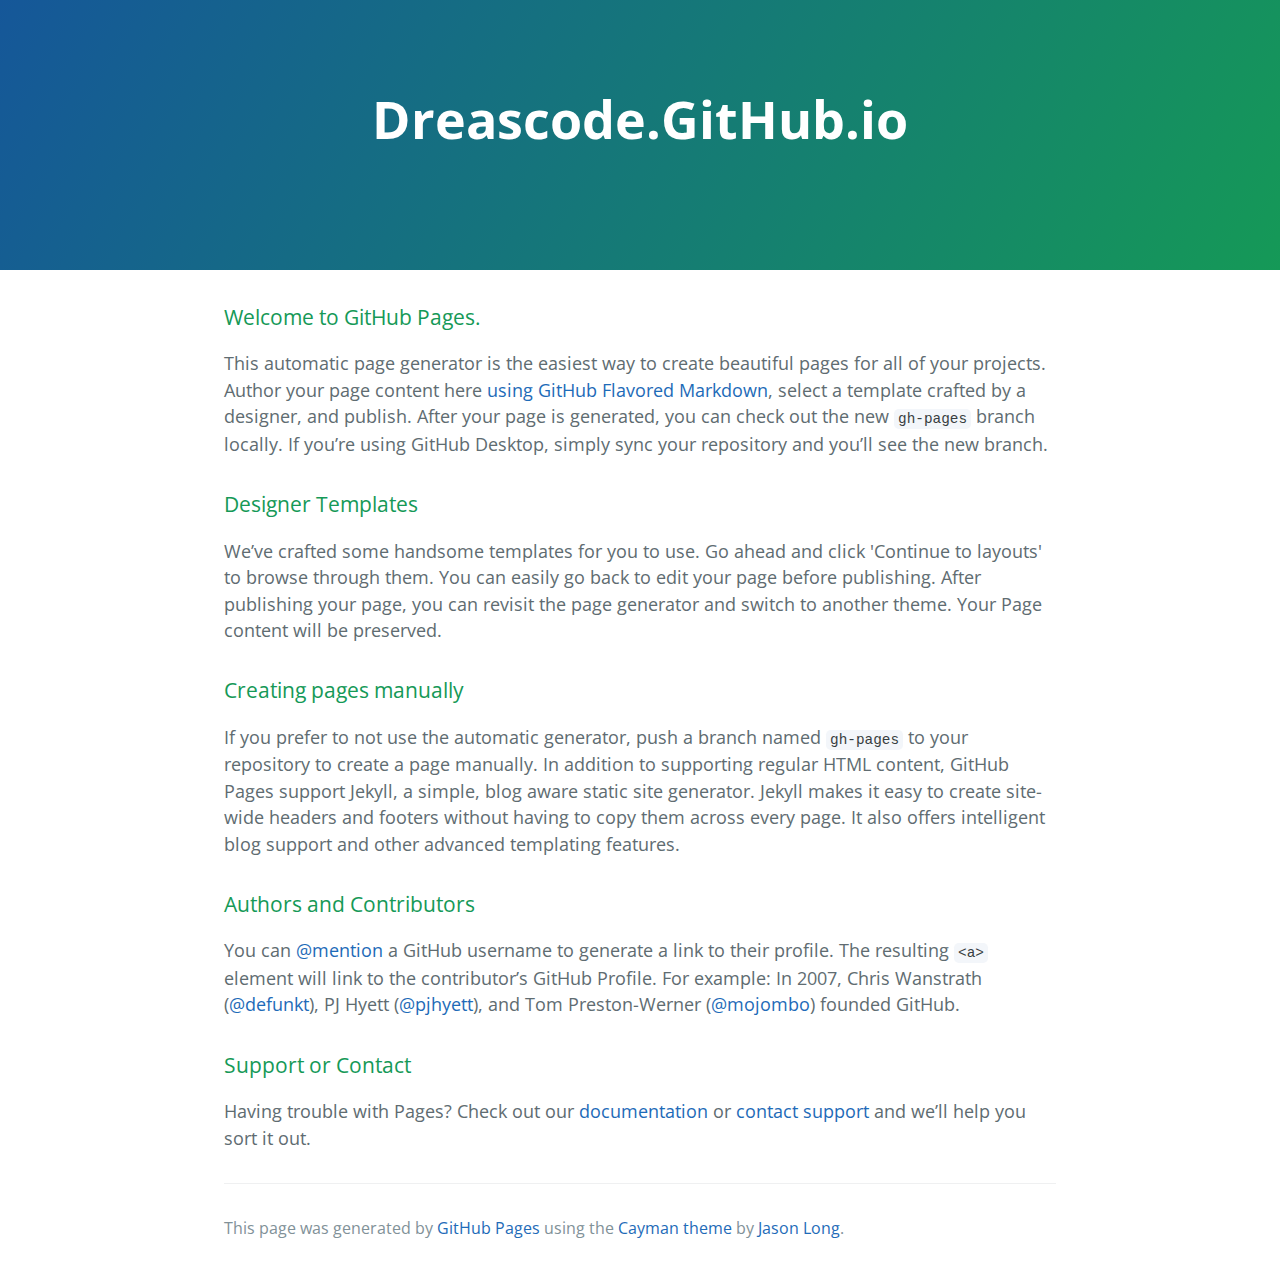
==== index.html @ dbf1ba08 "Replace master branch with page content via GitHub" ====
<!DOCTYPE html>
<html lang="en-us">
  <head>
    <meta charset="UTF-8">
    <title>Dreascode.GitHub.io by dreascode</title>
    <meta name="viewport" content="width=device-width, initial-scale=1">
    <link rel="stylesheet" type="text/css" href="stylesheets/normalize.css" media="screen">
    <link href='https://fonts.googleapis.com/css?family=Open+Sans:400,700' rel='stylesheet' type='text/css'>
    <link rel="stylesheet" type="text/css" href="stylesheets/stylesheet.css" media="screen">
    <link rel="stylesheet" type="text/css" href="stylesheets/github-light.css" media="screen">
  </head>
  <body>
    <section class="page-header">
      <h1 class="project-name">Dreascode.GitHub.io</h1>
      <h2 class="project-tagline"></h2>
    </section>

    <section class="main-content">
      <h3>
<a id="welcome-to-github-pages" class="anchor" href="#welcome-to-github-pages" aria-hidden="true"><span aria-hidden="true" class="octicon octicon-link"></span></a>Welcome to GitHub Pages.</h3>

<p>This automatic page generator is the easiest way to create beautiful pages for all of your projects. Author your page content here <a href="https://guides.github.com/features/mastering-markdown/">using GitHub Flavored Markdown</a>, select a template crafted by a designer, and publish. After your page is generated, you can check out the new <code>gh-pages</code> branch locally. If you’re using GitHub Desktop, simply sync your repository and you’ll see the new branch.</p>

<h3>
<a id="designer-templates" class="anchor" href="#designer-templates" aria-hidden="true"><span aria-hidden="true" class="octicon octicon-link"></span></a>Designer Templates</h3>

<p>We’ve crafted some handsome templates for you to use. Go ahead and click 'Continue to layouts' to browse through them. You can easily go back to edit your page before publishing. After publishing your page, you can revisit the page generator and switch to another theme. Your Page content will be preserved.</p>

<h3>
<a id="creating-pages-manually" class="anchor" href="#creating-pages-manually" aria-hidden="true"><span aria-hidden="true" class="octicon octicon-link"></span></a>Creating pages manually</h3>

<p>If you prefer to not use the automatic generator, push a branch named <code>gh-pages</code> to your repository to create a page manually. In addition to supporting regular HTML content, GitHub Pages support Jekyll, a simple, blog aware static site generator. Jekyll makes it easy to create site-wide headers and footers without having to copy them across every page. It also offers intelligent blog support and other advanced templating features.</p>

<h3>
<a id="authors-and-contributors" class="anchor" href="#authors-and-contributors" aria-hidden="true"><span aria-hidden="true" class="octicon octicon-link"></span></a>Authors and Contributors</h3>

<p>You can <a href="https://help.github.com/articles/basic-writing-and-formatting-syntax/#mentioning-users-and-teams" class="user-mention">@mention</a> a GitHub username to generate a link to their profile. The resulting <code>&lt;a&gt;</code> element will link to the contributor’s GitHub Profile. For example: In 2007, Chris Wanstrath (<a href="https://github.com/defunkt" class="user-mention">@defunkt</a>), PJ Hyett (<a href="https://github.com/pjhyett" class="user-mention">@pjhyett</a>), and Tom Preston-Werner (<a href="https://github.com/mojombo" class="user-mention">@mojombo</a>) founded GitHub.</p>

<h3>
<a id="support-or-contact" class="anchor" href="#support-or-contact" aria-hidden="true"><span aria-hidden="true" class="octicon octicon-link"></span></a>Support or Contact</h3>

<p>Having trouble with Pages? Check out our <a href="https://help.github.com/pages">documentation</a> or <a href="https://github.com/contact">contact support</a> and we’ll help you sort it out.</p>

      <footer class="site-footer">

        <span class="site-footer-credits">This page was generated by <a href="https://pages.github.com">GitHub Pages</a> using the <a href="https://github.com/jasonlong/cayman-theme">Cayman theme</a> by <a href="https://twitter.com/jasonlong">Jason Long</a>.</span>
      </footer>

    </section>

  
  </body>
</html>
---- stylesheets/stylesheet.css ----
* {
  box-sizing: border-box; }

body {
  padding: 0;
  margin: 0;
  font-family: "Open Sans", "Helvetica Neue", Helvetica, Arial, sans-serif;
  font-size: 16px;
  line-height: 1.5;
  color: #606c71; }

a {
  color: #1e6bb8;
  text-decoration: none; }
  a:hover {
    text-decoration: underline; }

.btn {
  display: inline-block;
  margin-bottom: 1rem;
  color: rgba(255, 255, 255, 0.7);
  background-color: rgba(255, 255, 255, 0.08);
  border-color: rgba(255, 255, 255, 0.2);
  border-style: solid;
  border-width: 1px;
  border-radius: 0.3rem;
  transition: color 0.2s, background-color 0.2s, border-color 0.2s; }
  .btn + .btn {
    margin-left: 1rem; }

.btn:hover {
  color: rgba(255, 255, 255, 0.8);
  text-decoration: none;
  background-color: rgba(255, 255, 255, 0.2);
  border-color: rgba(255, 255, 255, 0.3); }

@media screen and (min-width: 64em) {
  .btn {
    padding: 0.75rem 1rem; } }

@media screen and (min-width: 42em) and (max-width: 64em) {
  .btn {
    padding: 0.6rem 0.9rem;
    font-size: 0.9rem; } }

@media screen and (max-width: 42em) {
  .btn {
    display: block;
    width: 100%;
    padding: 0.75rem;
    font-size: 0.9rem; }
    .btn + .btn {
      margin-top: 1rem;
      margin-left: 0; } }

.page-header {
  color: #fff;
  text-align: center;
  background-color: #159957;
  background-image: linear-gradient(120deg, #155799, #159957); }

@media screen and (min-width: 64em) {
  .page-header {
    padding: 5rem 6rem; } }

@media screen and (min-width: 42em) and (max-width: 64em) {
  .page-header {
    padding: 3rem 4rem; } }

@media screen and (max-width: 42em) {
  .page-header {
    padding: 2rem 1rem; } }

.project-name {
  margin-top: 0;
  margin-bottom: 0.1rem; }

@media screen and (min-width: 64em) {
  .project-name {
    font-size: 3.25rem; } }

@media screen and (min-width: 42em) and (max-width: 64em) {
  .project-name {
    font-size: 2.25rem; } }

@media screen and (max-width: 42em) {
  .project-name {
    font-size: 1.75rem; } }

.project-tagline {
  margin-bottom: 2rem;
  font-weight: normal;
  opacity: 0.7; }

@media screen and (min-width: 64em) {
  .project-tagline {
    font-size: 1.25rem; } }

@media screen and (min-width: 42em) and (max-width: 64em) {
  .project-tagline {
    font-size: 1.15rem; } }

@media screen and (max-width: 42em) {
  .project-tagline {
    font-size: 1rem; } }

.main-content :first-child {
  margin-top: 0; }
.main-content img {
  max-width: 100%; }
.main-content h1, .main-content h2, .main-content h3, .main-content h4, .main-content h5, .main-content h6 {
  margin-top: 2rem;
  margin-bottom: 1rem;
  font-weight: normal;
  color: #159957; }
.main-content p {
  margin-bottom: 1em; }
.main-content code {
  padding: 2px 4px;
  font-family: Consolas, "Liberation Mono", Menlo, Courier, monospace;
  font-size: 0.9rem;
  color: #383e41;
  background-color: #f3f6fa;
  border-radius: 0.3rem; }
.main-content pre {
  padding: 0.8rem;
  margin-top: 0;
  margin-bottom: 1rem;
  font: 1rem Consolas, "Liberation Mono", Menlo, Courier, monospace;
  color: #567482;
  word-wrap: normal;
  background-color: #f3f6fa;
  border: solid 1px #dce6f0;
  border-radius: 0.3rem; }
  .main-content pre > code {
    padding: 0;
    margin: 0;
    font-size: 0.9rem;
    color: #567482;
    word-break: normal;
    white-space: pre;
    background: transparent;
    border: 0; }
.main-content .highlight {
  margin-bottom: 1rem; }
  .main-content .highlight pre {
    margin-bottom: 0;
    word-break: normal; }
.main-content .highlight pre, .main-content pre {
  padding: 0.8rem;
  overflow: auto;
  font-size: 0.9rem;
  line-height: 1.45;
  border-radius: 0.3rem; }
.main-content pre code, .main-content pre tt {
  display: inline;
  max-width: initial;
  padding: 0;
  margin: 0;
  overflow: initial;
  line-height: inherit;
  word-wrap: normal;
  background-color: transparent;
  border: 0; }
  .main-content pre code:before, .main-content pre code:after, .main-content pre tt:before, .main-content pre tt:after {
    content: normal; }
.main-content ul, .main-content ol {
  margin-top: 0; }
.main-content blockquote {
  padding: 0 1rem;
  margin-left: 0;
  color: #819198;
  border-left: 0.3rem solid #dce6f0; }
  .main-content blockquote > :first-child {
    margin-top: 0; }
  .main-content blockquote > :last-child {
    margin-bottom: 0; }
.main-content table {
  display: block;
  width: 100%;
  overflow: auto;
  word-break: normal;
  word-break: keep-all; }
  .main-content table th {
    font-weight: bold; }
  .main-content table th, .main-content table td {
    padding: 0.5rem 1rem;
    border: 1px solid #e9ebec; }
.main-content dl {
  padding: 0; }
  .main-content dl dt {
    padding: 0;
    margin-top: 1rem;
    font-size: 1rem;
    font-weight: bold; }
  .main-content dl dd {
    padding: 0;
    margin-bottom: 1rem; }
.main-content hr {
  height: 2px;
  padding: 0;
  margin: 1rem 0;
  background-color: #eff0f1;
  border: 0; }

@media screen and (min-width: 64em) {
  .main-content {
    max-width: 64rem;
    padding: 2rem 6rem;
    margin: 0 auto;
    font-size: 1.1rem; } }

@media screen and (min-width: 42em) and (max-width: 64em) {
  .main-content {
    padding: 2rem 4rem;
    font-size: 1.1rem; } }

@media screen and (max-width: 42em) {
  .main-content {
    padding: 2rem 1rem;
    font-size: 1rem; } }

.site-footer {
  padding-top: 2rem;
  margin-top: 2rem;
  border-top: solid 1px #eff0f1; }

.site-footer-owner {
  display: block;
  font-weight: bold; }

.site-footer-credits {
  color: #819198; }

@media screen and (min-width: 64em) {
  .site-footer {
    font-size: 1rem; } }

@media screen and (min-width: 42em) and (max-width: 64em) {
  .site-footer {
    font-size: 1rem; } }

@media screen and (max-width: 42em) {
  .site-footer {
    font-size: 0.9rem; } }
---- stylesheets/github-light.css ----
/*
   Copyright 2014 GitHub Inc.

   Licensed under the Apache License, Version 2.0 (the "License");
   you may not use this file except in compliance with the License.
   You may obtain a copy of the License at

       http://www.apache.org/licenses/LICENSE-2.0

   Unless required by applicable law or agreed to in writing, software
   distributed under the License is distributed on an "AS IS" BASIS,
   WITHOUT WARRANTIES OR CONDITIONS OF ANY KIND, either express or implied.
   See the License for the specific language governing permissions and
   limitations under the License.

*/

.pl-c /* comment */ {
  color: #969896;
}

.pl-c1      /* constant, markup.raw, meta.diff.header, meta.module-reference, meta.property-name, support, support.constant, support.variable, variable.other.constant */,
.pl-s .pl-v /* string variable */ {
  color: #0086b3;
}

.pl-e  /* entity */,
.pl-en /* entity.name */ {
  color: #795da3;
}

.pl-s .pl-s1 /* string source */,
.pl-smi      /* storage.modifier.import, storage.modifier.package, storage.type.java, variable.other, variable.parameter.function */ {
  color: #333;
}

.pl-ent /* entity.name.tag */ {
  color: #63a35c;
}

.pl-k /* keyword, storage, storage.type */ {
  color: #a71d5d;
}

.pl-pds              /* punctuation.definition.string, string.regexp.character-class */,
.pl-s                /* string */,
.pl-s .pl-pse .pl-s1 /* string punctuation.section.embedded source */,
.pl-sr               /* string.regexp */,
.pl-sr .pl-cce       /* string.regexp constant.character.escape */,
.pl-sr .pl-sra       /* string.regexp string.regexp.arbitrary-repitition */,
.pl-sr .pl-sre       /* string.regexp source.ruby.embedded */ {
  color: #183691;
}

.pl-v /* variable */ {
  color: #ed6a43;
}

.pl-id /* invalid.deprecated */ {
  color: #b52a1d;
}

.pl-ii /* invalid.illegal */ {
  background-color: #b52a1d;
  color: #f8f8f8;
}

.pl-sr .pl-cce /* string.regexp constant.character.escape */ {
  color: #63a35c;
  font-weight: bold;
}

.pl-ml /* markup.list */ {
  color: #693a17;
}

.pl-mh        /* markup.heading */,
.pl-mh .pl-en /* markup.heading entity.name */,
.pl-ms        /* meta.separator */ {
  color: #1d3e81;
  font-weight: bold;
}

.pl-mq /* markup.quote */ {
  color: #008080;
}

.pl-mi /* markup.italic */ {
  color: #333;
  font-style: italic;
}

.pl-mb /* markup.bold */ {
  color: #333;
  font-weight: bold;
}

.pl-md /* markup.deleted, meta.diff.header.from-file */ {
  background-color: #ffecec;
  color: #bd2c00;
}

.pl-mi1 /* markup.inserted, meta.diff.header.to-file */ {
  background-color: #eaffea;
  color: #55a532;
}

.pl-mdr /* meta.diff.range */ {
  color: #795da3;
  font-weight: bold;
}

.pl-mo /* meta.output */ {
  color: #1d3e81;
}
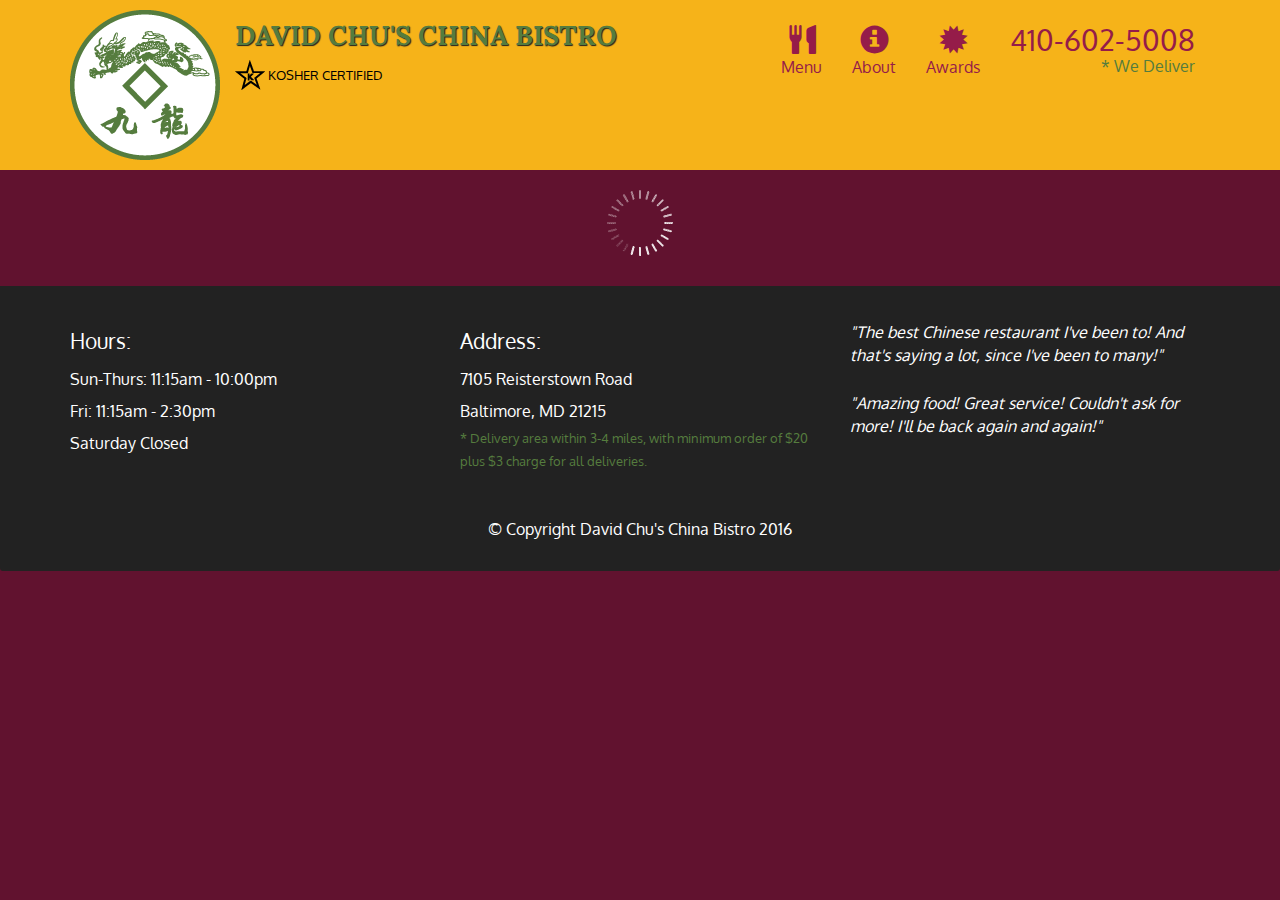
==== commit 63a5e6aa: "add files" ====
--- a/index.html
+++ b/index.html
@@ -1,53 +1,108 @@
-<!DOCTYPE html>
-<html lang="en-us">
+<!doctype html>
+<html lang="en">
   <head>
-    <meta charset="UTF-8">
-    <title>Dreascode.GitHub.io by dreascode</title>
+    <meta charset="utf-8">
+    <meta http-equiv="X-UA-Compatible" content="IE=edge">
     <meta name="viewport" content="width=device-width, initial-scale=1">
-    <link rel="stylesheet" type="text/css" href="stylesheets/normalize.css" media="screen">
-    <link href='https://fonts.googleapis.com/css?family=Open+Sans:400,700' rel='stylesheet' type='text/css'>
-    <link rel="stylesheet" type="text/css" href="stylesheets/stylesheet.css" media="screen">
-    <link rel="stylesheet" type="text/css" href="stylesheets/github-light.css" media="screen">
+    <title>David Chu's China Bistro</title>
+    <link rel="stylesheet" href="css/bootstrap.min.css">
+    <link rel="stylesheet" href="css/styles.css">
+    <link href='https://fonts.googleapis.com/css?family=Oxygen:400,300,700' rel='stylesheet' type='text/css'>
+    <link href='https://fonts.googleapis.com/css?family=Lora' rel='stylesheet' type='text/css'>
   </head>
-  <body>
-    <section class="page-header">
-      <h1 class="project-name">Dreascode.GitHub.io</h1>
-      <h2 class="project-tagline"></h2>
-    </section>
+<body>
+  <header>
+    <nav id="header-nav" class="navbar navbar-default">
+      <div class="container">
+        <div class="navbar-header">
+          <a href="index.html" class="pull-left visible-md visible-lg">
+            <div id="logo-img" alt="Logo image"></div>
+          </a>
 
-    <section class="main-content">
-      <h3>
-<a id="welcome-to-github-pages" class="anchor" href="#welcome-to-github-pages" aria-hidden="true"><span aria-hidden="true" class="octicon octicon-link"></span></a>Welcome to GitHub Pages.</h3>
+          <div class="navbar-brand">
+            <a href="index.html"><h1>David Chu's China Bistro</h1></a>
+            <p>
+              <img src="images/star-k-logo.png" alt="Kosher certification">
+              <span>Kosher Certified</span>
+            </p>
+          </div>
 
-<p>This automatic page generator is the easiest way to create beautiful pages for all of your projects. Author your page content here <a href="https://guides.github.com/features/mastering-markdown/">using GitHub Flavored Markdown</a>, select a template crafted by a designer, and publish. After your page is generated, you can check out the new <code>gh-pages</code> branch locally. If you’re using GitHub Desktop, simply sync your repository and you’ll see the new branch.</p>
+          <button id="navbarToggle" type="button" class="navbar-toggle collapsed" data-toggle="collapse" data-target="#collapsable-nav" aria-expanded="false">
+            <span class="sr-only">Toggle navigation</span>
+            <span class="icon-bar"></span>
+            <span class="icon-bar"></span>
+            <span class="icon-bar"></span>
+          </button>
+        </div>
+        
+        <div id="collapsable-nav" class="collapse navbar-collapse">
+           <ul id="nav-list" class="nav navbar-nav navbar-right">
+            <li id="navHomeButton" class="visible-xs active">
+              <a href="index.html">
+                <span class="glyphicon glyphicon-home"></span> Home</a>
+            </li>
+            <li id="navMenuButton">
+              <a href="#" onclick="$dc.loadMenuCategories();">
+                <span class="glyphicon glyphicon-cutlery"></span><br class="hidden-xs"> Menu</a>
+            </li>
+            <li>
+              <a href="#">
+                <span class="glyphicon glyphicon-info-sign"></span><br class="hidden-xs"> About</a>
+            </li>
+            <li>
+              <a href="#">
+                <span class="glyphicon glyphicon-certificate"></span><br class="hidden-xs"> Awards</a>
+            </li>
+            <li id="phone" class="hidden-xs">
+              <a href="tel:410-602-5008">
+                <span>410-602-5008</span></a><div>* We Deliver</div>
+            </li>
+          </ul><!-- #nav-list -->
+        </div><!-- .collapse .navbar-collapse -->
+      </div><!-- .container -->
+    </nav><!-- #header-nav -->
+  </header>
 
-<h3>
-<a id="designer-templates" class="anchor" href="#designer-templates" aria-hidden="true"><span aria-hidden="true" class="octicon octicon-link"></span></a>Designer Templates</h3>
+  <div id="call-btn" class="visible-xs">
+    <a class="btn" href="tel:410-602-5008">
+    <span class="glyphicon glyphicon-earphone"></span>
+    410-602-5008
+    </a>
+  </div>
+  <div id="xs-deliver" class="text-center visible-xs">* We Deliver</div>
 
-<p>We’ve crafted some handsome templates for you to use. Go ahead and click 'Continue to layouts' to browse through them. You can easily go back to edit your page before publishing. After publishing your page, you can revisit the page generator and switch to another theme. Your Page content will be preserved.</p>
+  <div id="main-content" class="container"></div>
 
-<h3>
-<a id="creating-pages-manually" class="anchor" href="#creating-pages-manually" aria-hidden="true"><span aria-hidden="true" class="octicon octicon-link"></span></a>Creating pages manually</h3>
+  <footer class="panel-footer">
+    <div class="container">
+      <div class="row">
+        <section id="hours" class="col-sm-4">
+          <span>Hours:</span><br>
+          Sun-Thurs: 11:15am - 10:00pm<br>
+          Fri: 11:15am - 2:30pm<br>
+          Saturday Closed
+          <hr class="visible-xs">
+        </section>
+        <section id="address" class="col-sm-4">
+          <span>Address:</span><br>
+          7105 Reisterstown Road<br>
+          Baltimore, MD 21215
+          <p>* Delivery area within 3-4 miles, with minimum order of $20 plus $3 charge for all deliveries.</p>
+          <hr class="visible-xs">
+        </section>
+        <section id="testimonials" class="col-sm-4">
+          <p>"The best Chinese restaurant I've been to! And that's saying a lot, since I've been to many!"</p>
+          <p>"Amazing food! Great service! Couldn't ask for more! I'll be back again and again!"</p>
+        </section>
+      </div>
+      <div class="text-center">&copy; Copyright David Chu's China Bistro 2016</div>
+    </div>
+  </footer>
 
-<p>If you prefer to not use the automatic generator, push a branch named <code>gh-pages</code> to your repository to create a page manually. In addition to supporting regular HTML content, GitHub Pages support Jekyll, a simple, blog aware static site generator. Jekyll makes it easy to create site-wide headers and footers without having to copy them across every page. It also offers intelligent blog support and other advanced templating features.</p>
-
-<h3>
-<a id="authors-and-contributors" class="anchor" href="#authors-and-contributors" aria-hidden="true"><span aria-hidden="true" class="octicon octicon-link"></span></a>Authors and Contributors</h3>
-
-<p>You can <a href="https://help.github.com/articles/basic-writing-and-formatting-syntax/#mentioning-users-and-teams" class="user-mention">@mention</a> a GitHub username to generate a link to their profile. The resulting <code>&lt;a&gt;</code> element will link to the contributor’s GitHub Profile. For example: In 2007, Chris Wanstrath (<a href="https://github.com/defunkt" class="user-mention">@defunkt</a>), PJ Hyett (<a href="https://github.com/pjhyett" class="user-mention">@pjhyett</a>), and Tom Preston-Werner (<a href="https://github.com/mojombo" class="user-mention">@mojombo</a>) founded GitHub.</p>
-
-<h3>
-<a id="support-or-contact" class="anchor" href="#support-or-contact" aria-hidden="true"><span aria-hidden="true" class="octicon octicon-link"></span></a>Support or Contact</h3>
-
-<p>Having trouble with Pages? Check out our <a href="https://help.github.com/pages">documentation</a> or <a href="https://github.com/contact">contact support</a> and we’ll help you sort it out.</p>
-
-      <footer class="site-footer">
-
-        <span class="site-footer-credits">This page was generated by <a href="https://pages.github.com">GitHub Pages</a> using the <a href="https://github.com/jasonlong/cayman-theme">Cayman theme</a> by <a href="https://twitter.com/jasonlong">Jason Long</a>.</span>
-      </footer>
-
-    </section>
-
-  
-  </body>
+  <!-- jQuery (Bootstrap JS plugins depend on it) -->
+  <script src="js/jquery-2.1.4.min.js"></script>
+  <script src="js/bootstrap.min.js"></script>
+  <script src="js/ajax-utils.js"></script>
+  <script src="js/script.js"></script>
+</body>
 </html>
--- a/css/styles.css
+++ b/css/styles.css
@@ -0,0 +1,375 @@
+body {
+  font-size: 16px;
+  color: #fff;
+  background-color: #61122f;
+  font-family: 'Oxygen', sans-serif;
+}
+
+/** HEADER **/
+#header-nav {
+  background-color: #f6b319;
+  border-radius: 0;
+  border: 0;
+}
+
+#logo-img {
+  background: url('../images/restaurant-logo_large.png') no-repeat;
+  width: 150px;
+  height: 150px;
+  margin: 10px 15px 10px 0;
+}
+
+.navbar-brand {
+  padding-top: 25px;
+}
+.navbar-brand h1 { /* Restaurant name */
+  font-family: 'Lora', serif;
+  color: #557c3e;
+  font-size: 1.5em;
+  text-transform: uppercase;
+  font-weight: bold;
+  text-shadow: 1px 1px 1px #222;
+  margin-top: 0;
+  margin-bottom: 0;
+  line-height: .75;
+}
+.navbar-brand a:hover, .navbar-brand a:focus {
+  text-decoration: none;
+}
+.navbar-brand p { /* Kosher cert */
+  color: #000;
+  text-transform: uppercase;
+  font-size: .7em;
+  margin-top: 15px;
+}
+.navbar-brand p span { /* Star-K */
+  vertical-align: middle;
+}
+
+#nav-list {
+  margin-top: 10px;
+}
+#nav-list a {
+  color: #951C49;
+  text-align: center;
+}
+#nav-list a:hover {
+  background: #E7E7E7;
+}
+#nav-list a span {
+  font-size: 1.8em;
+}
+
+#phone {
+  margin-top: 5px;
+}
+#phone a { /* Phone number */
+  text-align: right;
+  padding-bottom: 0;
+}
+#phone div { /* We Deliver */
+  color: #557c3e;
+  text-align: right;
+  padding-right: 15px;
+}
+
+.navbar-header button.navbar-toggle, .navbar-header .icon-bar {
+  border: 1px solid #61122f;
+}
+.navbar-header button.navbar-toggle {
+  clear: both;
+  margin-top: -30px;
+}
+/* END HEADER */
+
+/* FOOTER */
+.panel-footer {
+  margin-top: 30px;
+  padding-top: 35px;
+  padding-bottom: 30px;
+  background-color: #222;
+  border-top: 0;
+}
+.panel-footer div.row {
+  margin-bottom: 35px;
+}
+#hours, #address {
+  line-height: 2;
+}
+#hours > span, #address > span {
+  font-size: 1.3em;
+}
+#address p {
+  color: #557c3e;
+  font-size: .8em;
+  line-height: 1.8;
+}
+#testimonials {
+  font-style: italic;
+}
+#testimonials p:nth-child(2) {
+  margin-top: 25px;
+}
+/* END FOOTER */
+
+
+
+/* HOME PAGE */
+.container .jumbotron {
+  box-shadow: 0 0 50px #3F0C1F;
+  border: 2px solid #3F0C1F;
+}
+
+#menu-tile, #specials-tile, #map-tile {
+  height: 250px;
+  width: 100%;
+  margin-bottom: 15px;
+  position: relative;
+  border: 2px solid #3F0C1F;
+  overflow: hidden;
+}
+#menu-tile:hover, #specials-tile:hover, #map-tile:hover {
+  box-shadow: 0 1px 5px 1px #cccccc;
+}
+#menu-tile {
+  background: url('../images/menu-tile.jpg') no-repeat;
+  background-position: center;
+}
+#specials-tile {
+  background: url('../images/specials-tile.jpg') no-repeat;
+  background-position: center;
+}
+#menu-tile span, #specials-tile span, #map-tile span {
+  position: absolute;
+  bottom: 0;
+  right: 0;
+  width: 100%;
+  text-align: center;
+  font-size: 1.6em;
+  text-transform: uppercase;
+  background-color: #000;
+  color: #fff;
+  opacity: .8;
+}
+/* END HOME PAGE */
+
+/* MENU CATEGORIES PAGE */
+.category-tile { 
+  position: relative;
+  border: 2px solid #3F0C1F;
+  overflow: hidden;
+  width: 200px;
+  height: 200px;
+  margin: 0 auto 15px;
+}
+.category-tile span {
+  position: absolute;
+  bottom: 0;
+  right: 0;
+  width: 100%;
+  text-align: center;
+  font-size: 1.2em;
+  text-transform: uppercase;
+  background-color: #000;
+  color: #fff;
+  opacity: .8;
+}
+.category-tile:hover {
+  box-shadow: 0 1px 5px 1px #cccccc;
+}
+
+#menu-categories-title + div {
+  margin-bottom: 50px;
+}
+/* END MENU CATEGORIES PAGE */
+
+/* SINGLE CATEGORY PAGE */
+.menu-item-tile {
+  margin-bottom: 25px;
+}
+.menu-item-tile hr {
+  width: 80%;
+}
+.menu-item-tile .menu-item-price {
+  font-size: 1.1em;
+  text-align: right;
+  margin-top: -15px;
+  margin-right: -15px;
+}
+.menu-item-tile .menu-item-price span {
+  font-size: .6em;
+}
+.menu-item-photo {
+  position: relative;
+  border: 2px solid #3F0C1F; 
+  overflow: hidden;
+  padding: 0;
+  margin-right: -15px;
+  margin-left: auto;
+  margin-bottom: 20px;
+  max-width: 250px;
+}
+.menu-item-photo div {
+  position: absolute;
+  bottom: 0;
+  right: 0;
+  width: 80px;
+  background-color: #557c3e;
+  text-align: center;
+}
+.menu-item-description {
+  padding-right: 30px;
+}
+h3.menu-item-title {
+  margin: 0 0 10px;
+}
+.menu-item-details {
+  font-size: .9em;
+  font-style: italic;
+}
+/* END SINGLE CATEGORY PAGE */
+
+
+/********** Large devices only **********/
+@media (min-width: 1200px) {
+  .container .jumbotron {
+    background: url('../images/jumbotron_1200.jpg') no-repeat;
+    height: 675px;
+  }
+}
+
+/********** Medium devices only **********/
+@media (min-width: 992px) and (max-width: 1199px) {
+  /* Header */
+  #logo-img {
+    background: url('../images/restaurant-logo_medium.png') no-repeat;
+    width: 100px;
+    height: 100px;
+    margin: 5px 5px 5px 0;
+  }
+  /* End Header */
+
+  /* Home Page */
+  .container .jumbotron {
+    background: url('../images/jumbotron_992.jpg') no-repeat;
+    height: 558px;
+  }
+  /* End Home Page */
+}
+
+/********** Small devices only **********/
+@media (min-width: 768px) and (max-width: 991px) {
+  /* Home Page */
+  .container .jumbotron {
+    background: url('../images/jumbotron_768.jpg') no-repeat;
+    height: 432px;
+  }
+  /* End Home Page */
+}
+
+/********** Extra small devices only **********/
+@media (max-width: 767px) {
+  /* Header */
+  .navbar-brand {
+    padding-top: 10px;
+    height: 80px;
+  }
+  .navbar-brand h1 { /* Restaurant name */
+    padding-top: 10px;
+    font-size: 5vw; /* 1vw = 1% of viewport width */
+  }
+  .navbar-brand p { /* Kosher cert */
+    font-size: .6em;
+    margin-top: 12px;
+  }
+  .navbar-brand p img { /* Star-K */
+    height: 20px;
+  }
+
+  #collapsable-nav a { /* Collapsed nav menu text */
+    font-size: 1.2em;
+  }
+  #collapsable-nav a span { /* Collapsed nav menu glyph */
+    font-size: 1em;
+    margin-right: 5px;
+  }
+
+  #call-btn > a {
+    font-size: 1.5em;
+    display: block;
+    margin: 0 20px;
+    padding: 10px;
+    border: 2px solid #fff;
+    background-color: #f6b319;
+    color: #951c49;
+  }
+  #xs-deliver {
+    margin-top: 5px;
+    font-size: .7em;
+    letter-spacing: .1em;
+    text-transform: uppercase;
+  }
+  /* End Header */
+
+  /* Footer */
+  .panel-footer section {
+    margin-bottom: 30px;
+    text-align: center;
+  }
+  .panel-footer section:nth-child(3) {
+    margin-bottom: 0; /* margin already exists on the whole row */
+  }
+  .panel-footer section hr {
+    width: 50%;
+  }
+  /* End Footer */
+
+  /* Home Page */
+  .container .jumbotron {
+    margin-top: 30px;
+    padding: 0;
+  }
+  #menu-tile, #specials-tile {
+    width: 360px;
+    margin: 0 auto 15px;
+  }
+
+  .menu-item-photo {
+    margin-right: auto;
+  }
+  .menu-item-tile .menu-item-price {
+    text-align: center;
+  }
+  .menu-item-description {
+    text-align: center;;
+  }
+}
+
+
+/********** Super extra small devices Only :-) (e.g., iPhone 4) **********/
+@media (max-width: 479px) {
+  /* Header */
+  .navbar-brand h1 { /* Restaurant name */
+    padding-top: 5px;
+    font-size: 6vw;
+  }
+  /* End Header */
+  
+  /* Home page */
+  #menu-tile, #specials-tile {
+    width: 280px;
+    margin: 0 auto 15px;
+  }
+
+  .col-xxs-12 {
+    position: relative;
+    min-height: 1px;
+    padding-right: 15px;
+    padding-left: 15px;
+    float: left;
+    width: 100%;
+  }
+}
+
+
+
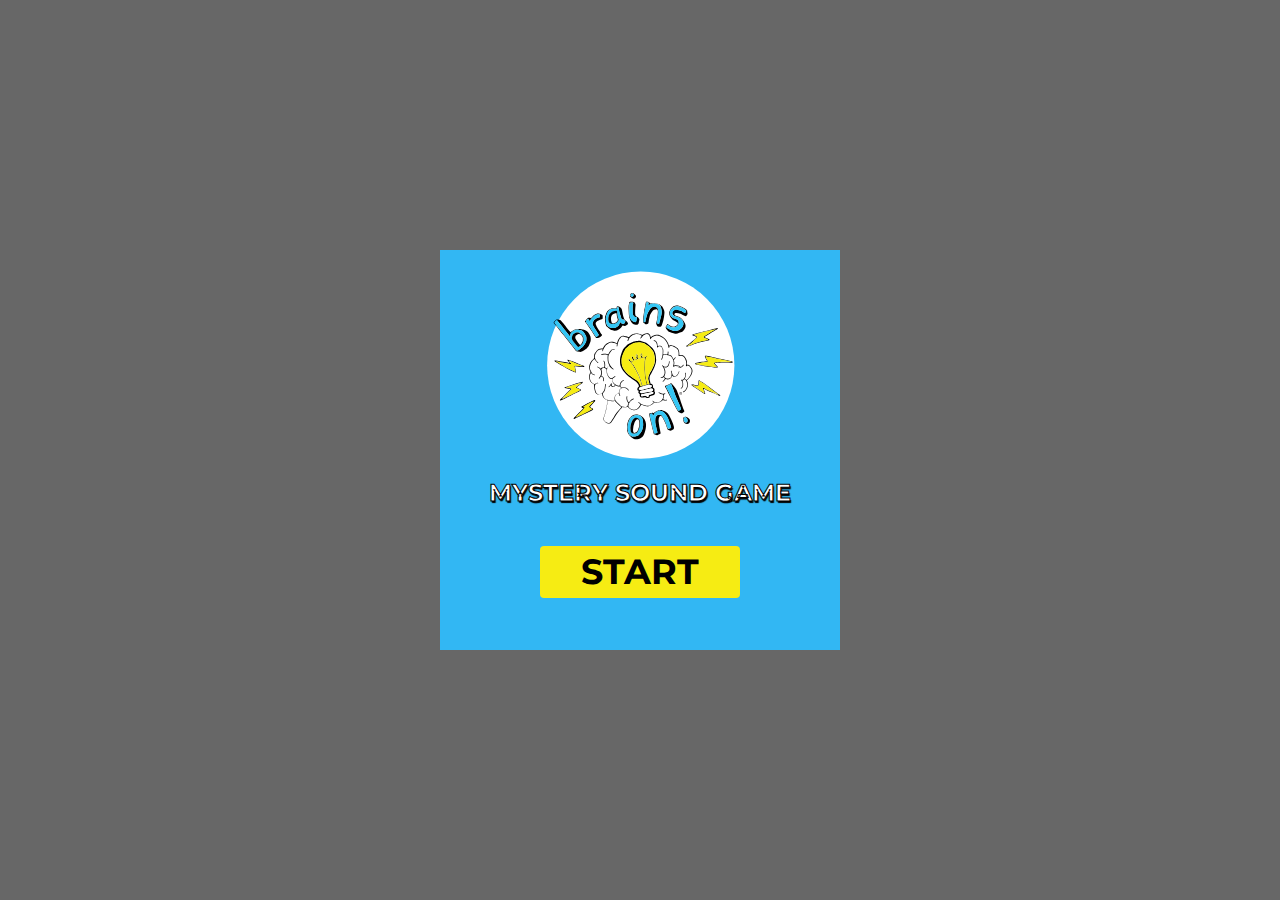
==== commit 0dd84016: "quiz prototype" ====
--- a/index.html
+++ b/index.html
@@ -1,108 +1,13 @@
-<!doctype html>
-<html lang="en">
+<!DOCTYPE html>
+<html>
   <head>
-    <meta charset="utf-8">
-    <meta http-equiv="X-UA-Compatible" content="IE=edge">
-    <meta name="viewport" content="width=device-width, initial-scale=1">
-    <title>David Chu's China Bistro</title>
-    <link rel="stylesheet" href="css/bootstrap.min.css">
-    <link rel="stylesheet" href="css/styles.css">
-    <link href='https://fonts.googleapis.com/css?family=Oxygen:400,300,700' rel='stylesheet' type='text/css'>
-    <link href='https://fonts.googleapis.com/css?family=Lora' rel='stylesheet' type='text/css'>
-  </head>
-<body>
-  <header>
-    <nav id="header-nav" class="navbar navbar-default">
-      <div class="container">
-        <div class="navbar-header">
-          <a href="index.html" class="pull-left visible-md visible-lg">
-            <div id="logo-img" alt="Logo image"></div>
-          </a>
-
-          <div class="navbar-brand">
-            <a href="index.html"><h1>David Chu's China Bistro</h1></a>
-            <p>
-              <img src="images/star-k-logo.png" alt="Kosher certification">
-              <span>Kosher Certified</span>
-            </p>
-          </div>
-
-          <button id="navbarToggle" type="button" class="navbar-toggle collapsed" data-toggle="collapse" data-target="#collapsable-nav" aria-expanded="false">
-            <span class="sr-only">Toggle navigation</span>
-            <span class="icon-bar"></span>
-            <span class="icon-bar"></span>
-            <span class="icon-bar"></span>
-          </button>
-        </div>
-        
-        <div id="collapsable-nav" class="collapse navbar-collapse">
-           <ul id="nav-list" class="nav navbar-nav navbar-right">
-            <li id="navHomeButton" class="visible-xs active">
-              <a href="index.html">
-                <span class="glyphicon glyphicon-home"></span> Home</a>
-            </li>
-            <li id="navMenuButton">
-              <a href="#" onclick="$dc.loadMenuCategories();">
-                <span class="glyphicon glyphicon-cutlery"></span><br class="hidden-xs"> Menu</a>
-            </li>
-            <li>
-              <a href="#">
-                <span class="glyphicon glyphicon-info-sign"></span><br class="hidden-xs"> About</a>
-            </li>
-            <li>
-              <a href="#">
-                <span class="glyphicon glyphicon-certificate"></span><br class="hidden-xs"> Awards</a>
-            </li>
-            <li id="phone" class="hidden-xs">
-              <a href="tel:410-602-5008">
-                <span>410-602-5008</span></a><div>* We Deliver</div>
-            </li>
-          </ul><!-- #nav-list -->
-        </div><!-- .collapse .navbar-collapse -->
-      </div><!-- .container -->
-    </nav><!-- #header-nav -->
-  </header>
-
-  <div id="call-btn" class="visible-xs">
-    <a class="btn" href="tel:410-602-5008">
-    <span class="glyphicon glyphicon-earphone"></span>
-    410-602-5008
-    </a>
-  </div>
-  <div id="xs-deliver" class="text-center visible-xs">* We Deliver</div>
-
-  <div id="main-content" class="container"></div>
-
-  <footer class="panel-footer">
-    <div class="container">
-      <div class="row">
-        <section id="hours" class="col-sm-4">
-          <span>Hours:</span><br>
-          Sun-Thurs: 11:15am - 10:00pm<br>
-          Fri: 11:15am - 2:30pm<br>
-          Saturday Closed
-          <hr class="visible-xs">
-        </section>
-        <section id="address" class="col-sm-4">
-          <span>Address:</span><br>
-          7105 Reisterstown Road<br>
-          Baltimore, MD 21215
-          <p>* Delivery area within 3-4 miles, with minimum order of $20 plus $3 charge for all deliveries.</p>
-          <hr class="visible-xs">
-        </section>
-        <section id="testimonials" class="col-sm-4">
-          <p>"The best Chinese restaurant I've been to! And that's saying a lot, since I've been to many!"</p>
-          <p>"Amazing food! Great service! Couldn't ask for more! I'll be back again and again!"</p>
-        </section>
-      </div>
-      <div class="text-center">&copy; Copyright David Chu's China Bistro 2016</div>
+    <link href="https://fonts.googleapis.com/css?family=Montserrat:400,500,500i,700,700i,900,900i" rel="stylesheet">
+    <meta charset="UTF-8">
+    <title>Brains On Game Prototype</title>
+  <link href="bootstrap.css" rel="stylesheet"><link href="app.css" rel="stylesheet"></head>
+  <body>
+    <div class="container container-quiz">
+      <div id="root"></div>
     </div>
-  </footer>
-
-  <!-- jQuery (Bootstrap JS plugins depend on it) -->
-  <script src="js/jquery-2.1.4.min.js"></script>
-  <script src="js/bootstrap.min.js"></script>
-  <script src="js/ajax-utils.js"></script>
-  <script src="js/script.js"></script>
-</body>
-</html>
+  <script type="text/javascript" src="bootstrap.bundle.js"></script><script type="text/javascript" src="app.bundle.js"></script></body>
+</html>--- a/app.css
+++ b/app.css
@@ -0,0 +1 @@
+body{background-color:#676767;padding:50px 0;font-family:Montserrat,sans-serif}.container{padding:0}.container-quiz{position:absolute;top:0;left:0;bottom:0;right:0;margin:auto;height:400px;width:400px;overflow:hidden}.color-cyan{fill:#33c6f4}.color-yellow{fill:#f6ec13}.color-black{fill:#231f20}.color-white{fill:#fff}.message-text{margin-right:auto;margin-left:auto;text-align:center;font-size:3.25em;color:#231f20;font-weight:700;margin-top:12%}.results-message-text{margin:12% auto 40px;color:#231f20;font-size:3.25em;line-height:1;color:#fff}.results-message-text,h1{text-align:center;font-weight:700;text-transform:uppercase;text-shadow:1px 2px 1px #000;-webkit-text-stroke-width:1px;-webkit-text-stroke-color:#000}h1{margin-bottom:18px;font-size:24px;color:#fff}h3{margin-top:50px;font-weight:700;text-transform:capitalize}header{margin-bottom:20px;text-align:center}header img{max-width:120px}.logo{width:226px;height:190px;background:url(fonts/brainsonv2.svg) no-repeat 0 0;background-size:226px 190px;margin:20px auto}.content{background-color:#fff;padding:20px;height:400px;width:100%}.message{text-align:center}.message:only-child{margin:0}.btn-sm{margin-right:8px}.form-inline{margin:10px auto;width:235px}.form-inline .btn-default{margin-left:5px}.hdg{display:block}.hdg-1{font-size:36px;color:#fff;letter-spacing:0;text-align:center;text-shadow:0 1px 2px rgba(0,0,0,.5)}.panel{background:transparent;display:none}.panel .panel-heading{cursor:pointer}.panel .panel-collapse{overflow:hidden;transition:height .3s ease-out}.panel .panel-body{border:none!important}.hide-buttons{diplay:none}.btn{display:block}.btn .letter{background-color:#000;color:#fff;padding:4px 8px;margin-right:4px;margin-left:-4px;border-radius:18px}.btn.is-disabled{background-color:#f2f2f2;border:1px solid grey;color:grey}.btn.is-disabled .letter{background-color:grey}.btn-yellow{background:#f6ec13;border-radius:4px;text-transform:uppercase;width:100%;font-weight:700;padding:10px;font-size:1.25em}.btn-white{background:#fff;border-radius:4px}.btn-half{width:100%;max-width:50%;margin:auto}.btn-leftText{text-align:left}.btn-start{padding:0 12px;font-size:3.5rem;text-transform:uppercase;font-weight:700;margin:40px auto;max-width:200px}.btn-redeem{width:150px;height:73px;background:url(fonts/ticket.svg) no-repeat 0 0;background-size:150px 73px;margin:auto;text-align:center}.gradient{background-image:linear-gradient(-134deg,#32b7f3,rgba(122,228,255,.5))}.question{margin:auto;text-align:center;position:relative}.sound-wrapper{width:100%;max-width:50%}.choiceButton,.sound-wrapper{padding:10px;text-align:center;margin:auto}.btn-sound,.is-active{display:block}.sound-container{display:none}.sound-container.is-active{display:block}.fade-out{transition:visibility .15s linear,opacity .15s linear;opacity:1;visibility:visible}.fade-out.fade-out-active{opacity:0;visibility:hidden}.results-overlay{background-color:#000;position:absolute;top:0;left:0;width:100%;height:100%;transform:scaleY(0);transform-origin:top center;transition:transform .3s cubic-bezier(.455,.03,.515,.955)}.loader{top:50%;left:50%;transform:translate(-50%,-50%);opacity:0;visibility:hidden;transition-delay:.2s}.loader,.loader .icon{position:absolute;width:100px;height:100px}.loader .icon{left:0;top:0;background:url(fonts/ico_loader.svg) no-repeat 0 0;background-size:248px 248px}.is-loading-results{z-index:3}.is-loading-results .results-overlay{transform:scaleY(1)}.is-loading-results .progress-container{transform:translateY(100%);opacity:0;visibility:hidden;transition:transform .3s cubic-bezier(.455,.03,.515,.955),opacity .3s linear,visibility .3s linear}.is-loading-results .navigation.is-active{transform:translateY(-100%)}.is-loading-results .loader{opacity:1;visibility:visible;transition:opacity .3s linear,visibility .3s linear;z-index:4}.is-loading-results .loader .icon{animation:spin .5s infinite linear;z-index:5}.no-results-loaded .answers .text-danger{color:#000}.second-introduction-overlay{background-color:#fff;top:auto;bottom:0;padding:40px 60px;text-align:center;opacity:1;width:100%;height:52%;transform:scaleY(0);transform-origin:bottom center;transition:transform .35s cubic-bezier(.455,.03,.515,.955);z-index:10}.arrow-loader,.second-introduction-overlay{position:absolute;left:0;right:0;margin:auto}.arrow-loader{top:15%;width:50px;height:50px;transform:translate(-50%,-50%);opacity:0;visibility:hidden;transition-delay:.2s}.arrow-loader .icon{width:50px;height:50px;position:absolute;left:0;top:0;background:url(fonts/arrow.svg) no-repeat 0 0;background-size:50px 50px}.show-second-introduction{z-index:3}.show-second-introduction .second-introduction-overlay{transform:scaleY(1)}.show-second-introduction .arrow-loader{opacity:1;visibility:visible;transition:opacity .3s linear,visibility .3s linear;z-index:4}.show-second-introduction .arrow-loader .icon{z-index:5}.correct-overlay{background-color:#f3ec19;position:absolute;top:0;left:0;width:100%;height:100%;transform:scaleY(0);transform-origin:top center;transition:transform .3s cubic-bezier(.455,.03,.515,.955);z-index:10}.incorrect-overlay{background-color:#32b7f3;color:#000;transform:scaleY(0)}.is-incorrect{z-index:3}.is-incorrect .correct-overlay{transform:scaleY(1)}.is-incorrect .incorrect-loader{opacity:1;visibility:visible;transition:opacity .3s linear,visibility .3s linear;z-index:4}.is-incorrect .incorrect-loader .icon{z-index:5}.incorrect-loader{top:50%;left:50%;transform:translate(-50%,-50%);opacity:0;visibility:hidden;transition-delay:.2s}.incorrect-loader,.incorrect-loader .icon{position:absolute;width:100px;height:100px}.incorrect-loader .icon{left:0;top:0;background:url(fonts/sad-face.svg) no-repeat 0 0;background-size:100px 100px}.is-correct{z-index:3}.is-correct .correct-overlay{transform:scaleY(1)}.is-correct .correct-loader{opacity:1;visibility:visible;transition:opacity .3s linear,visibility .3s linear;z-index:4}.is-correct .correct-loader .icon{z-index:5}.correct-loader{top:50%;left:50%;transform:translate(-50%,-50%);opacity:0;visibility:hidden;transition-delay:.2s}.correct-loader,.correct-loader .icon{position:absolute;width:100px;height:100px}.correct-loader .icon{left:0;top:0;background:url(fonts/smile-face.svg) no-repeat 0 0;background-size:100px 100px}.instructions{text-align:center;margin:auto;padding:20px;max-width:300px}.bounce{transform-origin:center bottom;animation:bounce 2s infinite linear}@keyframes bounce{0%,20%,53%,80%,to{animation-timing-function:cubic-bezier(.215,.61,.355,1);transform:translateZ(0)}40%,43%{animation-timing-function:cubic-bezier(.755,.05,.855,.06);transform:translate3d(0,-30px,0)}70%{animation-timing-function:cubic-bezier(.755,.05,.855,.06);transform:translate3d(0,-15px,0)}90%{transform:translate3d(0,-4px,0)}}@keyframes highlight{0%{background-color:#b7b3c3;border-color:#000}33%{background-color:#edecf0;border-color:#666}66%{background-color:#b7b3c3;border-color:#000}to{background-color:#edecf0;border-color:#666}}@keyframes spin{0%{transform:rotate(0);transform-origin:center center}to{transform:rotate(1turn);transform-origin:center center}}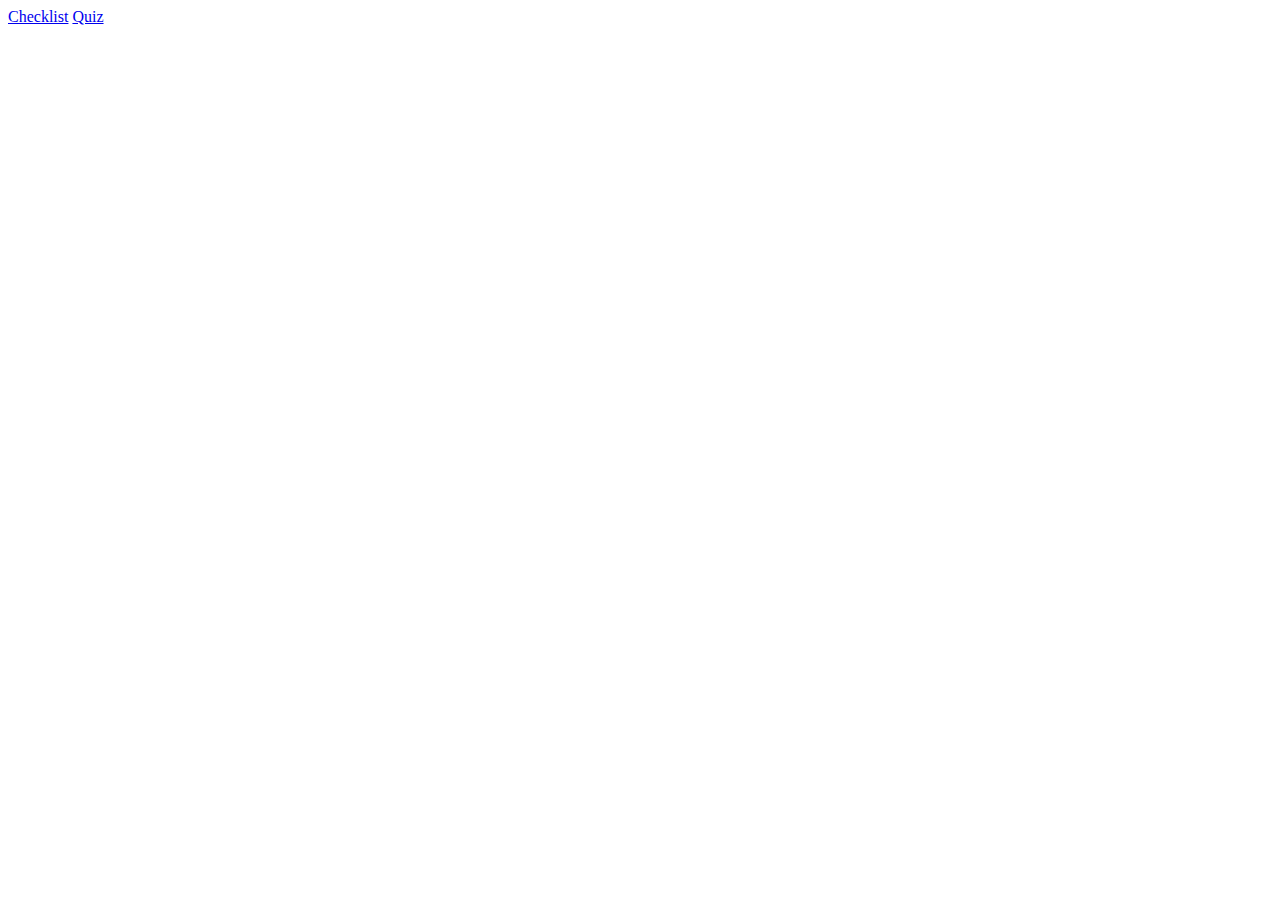
==== commit 560de1ea: "add new sub directories" ====
--- a/index.html
+++ b/index.html
@@ -3,11 +3,13 @@
   <head>
     <link href="https://fonts.googleapis.com/css?family=Montserrat:400,500,500i,700,700i,900,900i" rel="stylesheet">
     <meta charset="UTF-8">
-    <title>Brains On Game Prototype</title>
-  <link href="bootstrap.css" rel="stylesheet"><link href="app.css" rel="stylesheet"></head>
+    <title>Drea's Projects</title>
+
   <body>
     <div class="container container-quiz">
-      <div id="root"></div>
+      <div id="root">
+       <a href="/checklist">Checklist</a> 
+       <a href="/quiz">Quiz</a> 
+      </div>
     </div>
-  <script type="text/javascript" src="bootstrap.bundle.js"></script><script type="text/javascript" src="app.bundle.js"></script></body>
 </html>